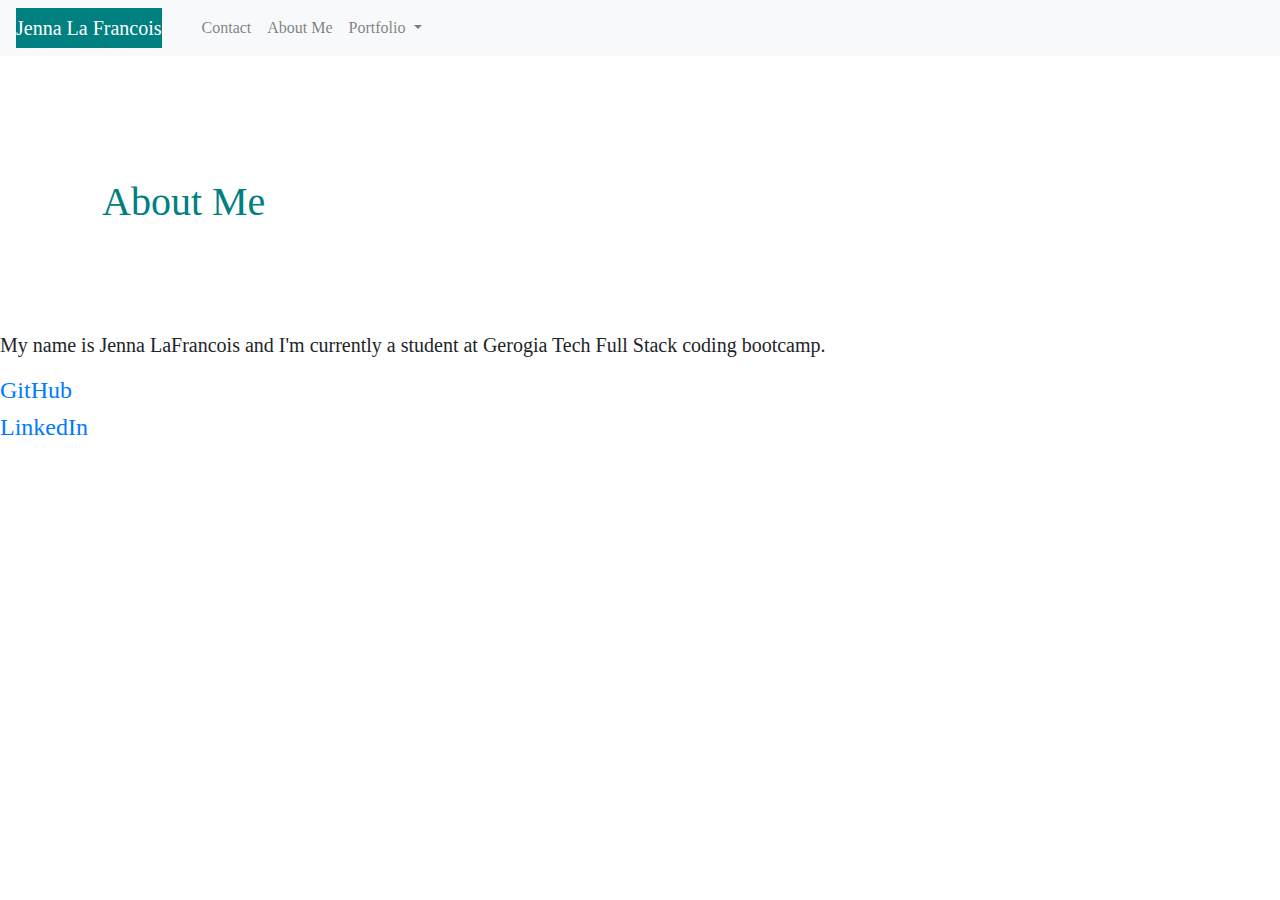
==== index.html @ 0a4c2a2d "Update index.html" ====
<!DOCTYPE html>
<!--[if lt IE 7]>      <html class="no-js lt-ie9 lt-ie8 lt-ie7"> <![endif]-->
<!--[if IE 7]>         <html class="no-js lt-ie9 lt-ie8"> <![endif]-->
<!--[if IE 8]>         <html class="no-js lt-ie9"> <![endif]-->
<!--[if gt IE 8]><!--> <html class="no-js"> <!--<![endif]-->
    <head>
        <meta charset="utf-8">
        <meta http-equiv="X-UA-Compatible" content="IE=edge">
        <title></title>
        <meta name="description" content="">
        <meta name="viewport" content="width=device-width, initial-scale=1">
        <link rel="stylesheet" href="https://stackpath.bootstrapcdn.com/bootstrap/4.3.1/css/bootstrap.min.css" integrity="sha384-ggOyR0iXCbMQv3Xipma34MD+dH/1fQ784/j6cY/iJTQUOhcWr7x9JvoRxT2MZw1T" crossorigin="anonymous">
        <link rel="stylesheet" href="./index.css"
      </head>
    <body>
        <nav class="navbar navbar-expand-lg navbar-light bg-light">
            <a class="navbar-brand" href="#">Jenna La Francois</a>
            <button class="navbar-toggler" type="button" data-toggle="collapse" data-target="#navbarNavDropdown" aria-controls="navbarNavDropdown" aria-expanded="false" aria-label="Toggle navigation">
              <span class="navbar-toggler-icon"></span>
            </button>
            <div class="collapse navbar-collapse" id="navbarNavDropdown">
              <ul class="navbar-nav">
                <li class="nav-item active">
                  <a class="nav-link" href="#"><span class="sr-only">(current)</span></a>
                </li>
                <li class="nav-item">
                  <a class="nav-link" href="/About_Me_Portfolio/contact.html">Contact</a>
                </li>
                <li class="nav-item">
                  <a class="nav-link" href="#">About Me</a>
                </li>
                <li class="nav-item dropdown">
                  <a class="nav-link dropdown-toggle" href="#" id="navbarDropdownMenuLink" role="button" data-toggle="dropdown" aria-haspopup="true" aria-expanded="false">
                    Portfolio
                  </a>
                </li>
              </ul>
            </div>
          </nav>
          <script src="https://code.jquery.com/jquery-3.5.1.slim.min.js" integrity="sha384-DfXdz2htPH0lsSSs5nCTpuj/zy4C+OGpamoFVy38MVBnE+IbbVYUew+OrCXaRkfj" crossorigin="anonymous"></script>
<script src="https://cdn.jsdelivr.net/npm/popper.js@1.16.1/dist/umd/popper.min.js" integrity="sha384-9/reFTGAW83EW2RDu2S0VKaIzap3H66lZH81PoYlFhbGU+6BZp6G7niu735Sk7lN" crossorigin="anonymous"></script>
<script src="https://stackpath.bootstrapcdn.com/bootstrap/4.5.2/js/bootstrap.min.js" integrity="sha384-B4gt1jrGC7Jh4AgTPSdUtOBvfO8shuf57BaghqFfPlYxofvL8/KUEfYiJOMMV+rV" crossorigin="anonymous"></script>
    </body>
    <h1> 
      <div class="container">
        <!-- Stack the columns on mobile by making one full-width and the other half-width -->
        <div class="row">
          <div class="jumbotron">
            <h1 class="display-4"></h1>About Me</h1>
            <p class="lead">My name is Jenna LaFrancois and I'm currently a student at Gerogia Tech Full Stack coding bootcamp.</p>
     <h4> <a href="https://github.com/jennalala">GitHub</a> </h4>
     <h4> <a href="https://www.linkedin.com/in/jenna-lafrancois-191750187/">LinkedIn</a> </h4>

        </div>
      
    </h1>
</html>
---- index.css ----
body {
    background-image: url("../ignasi_pattern_s.png");
    background-repeat: repeat;
    font-family: "Merriweather", serif;
  }
  h1 {
    color: teal;
    font-weight: 300px;
  }
  
  .navbar-light .navbar-brand {
    color: white;
    background-color: teal;
  }
  .navbar-light .navbar-nav .nav-link li {
    color: lightgrey;
  }
 
  .container {
    margin-top: 50px;
  }
  .container .jumbotron {
    background-color: white;
  }
  footer {
    text-align: center;
    border-top: teal solid 5px;
    background-color: lightgrey;
    color: rgb(29, 25, 25);
    height: 50px;
    left: 0;
    bottom: 0;
    width: 100%;
    position: sticky;
  }
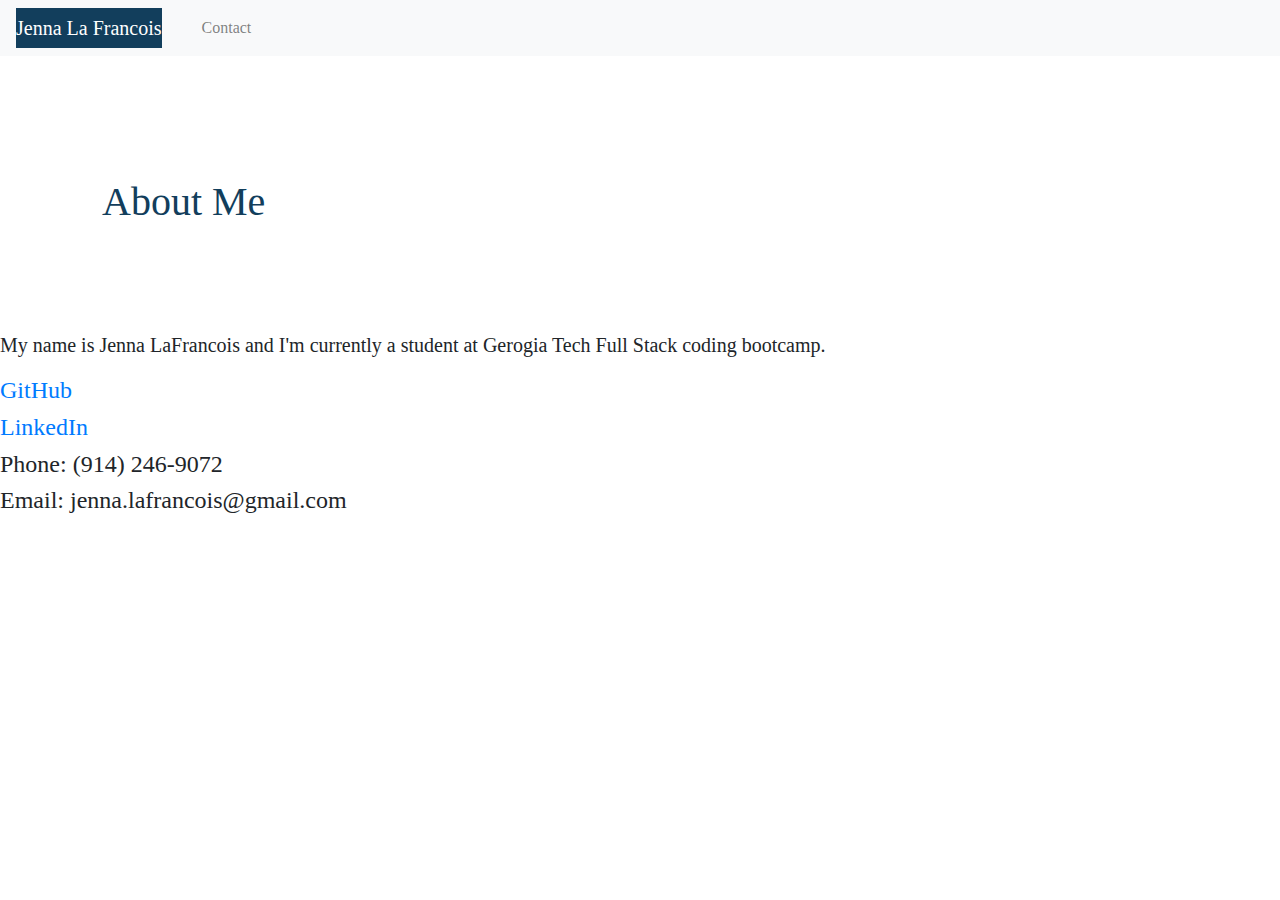
==== commit 820b154d: "Update index.html" ====
--- a/index.html
+++ b/index.html
@@ -13,6 +13,11 @@
         <link rel="stylesheet" href="./index.css"
       </head>
     <body>
+      <script
+      src="https://code.jquery.com/jquery-3.5.1.slim.min.js"
+      integrity="sha384-DfXdz2htPH0lsSSs5nCTpuj/zy4C+OGpamoFVy38MVBnE+IbbVYUew+OrCXaRkfj"
+      crossorigin="anonymous"
+    ></script>
         <nav class="navbar navbar-expand-lg navbar-light bg-light">
             <a class="navbar-brand" href="#">Jenna La Francois</a>
             <button class="navbar-toggler" type="button" data-toggle="collapse" data-target="#navbarNavDropdown" aria-controls="navbarNavDropdown" aria-expanded="false" aria-label="Toggle navigation">
@@ -24,15 +29,15 @@
                   <a class="nav-link" href="#"><span class="sr-only">(current)</span></a>
                 </li>
                 <li class="nav-item">
-                  <a class="nav-link" href="/About_Me_Portfolio/contact.html">Contact</a>
+                  <a class="nav-link" href="/contact.html">Contact</a>
                 </li>
                 <li class="nav-item">
-                  <a class="nav-link" href="#">About Me</a>
+                  <!-- <a class="nav-link" href="#">About Me</a> -->
                 </li>
                 <li class="nav-item dropdown">
-                  <a class="nav-link dropdown-toggle" href="#" id="navbarDropdownMenuLink" role="button" data-toggle="dropdown" aria-haspopup="true" aria-expanded="false">
+                  <!-- <a class="nav-link dropdown-toggle" href="#" id="navbarDropdownMenuLink" role="button" data-toggle="dropdown" aria-haspopup="true" aria-expanded="false">
                     Portfolio
-                  </a>
+                  </a> -->
                 </li>
               </ul>
             </div>
@@ -50,6 +55,8 @@
             <p class="lead">My name is Jenna LaFrancois and I'm currently a student at Gerogia Tech Full Stack coding bootcamp.</p>
      <h4> <a href="https://github.com/jennalala">GitHub</a> </h4>
      <h4> <a href="https://www.linkedin.com/in/jenna-lafrancois-191750187/">LinkedIn</a> </h4>
+     <h4> Phone: (914) 246-9072</h4>
+            <h4> Email: jenna.lafrancois@gmail.com</h4>
 
         </div>
       
--- a/index.css
+++ b/index.css
@@ -1,36 +1,36 @@
-
-body {
-    background-image: url("../ignasi_pattern_s.png");
-    background-repeat: repeat;
-    font-family: "Merriweather", serif;
-  }
-  h1 {
-    color: teal;
-    font-weight: 300px;
-  }
-  
-  .navbar-light .navbar-brand {
-    color: white;
-    background-color: teal;
-  }
-  .navbar-light .navbar-nav .nav-link li {
-    color: lightgrey;
-  }
- 
-  .container {
-    margin-top: 50px;
-  }
-  .container .jumbotron {
-    background-color: white;
-  }
-  footer {
-    text-align: center;
-    border-top: teal solid 5px;
-    background-color: lightgrey;
-    color: rgb(29, 25, 25);
-    height: 50px;
-    left: 0;
-    bottom: 0;
-    width: 100%;
-    position: sticky;
-  }+
+body {
+    background-image: none;
+    background-repeat: repeat;
+    font-family: "", serif;
+  }
+  h1 {
+    color: rgb(18, 62, 92);
+    font-weight: 300px;
+  }
+  
+  .navbar-light .navbar-brand {
+    color: white;
+    background-color: rgb(18, 62, 92);
+  }
+  .navbar-light .navbar-nav .nav-link li {
+    color: lightgrey;
+  }
+ 
+  .container {
+    margin-top: 50px;
+  }
+  .container .jumbotron {
+    background-color: white;
+  }
+  footer {
+    text-align: center;
+    border-top: teal solid 5px;
+    background-color: lightgrey;
+    color: rgb(29, 25, 25);
+    height: 50px;
+    left: 0;
+    bottom: 0;
+    width: 100%;
+    position: sticky;
+  }
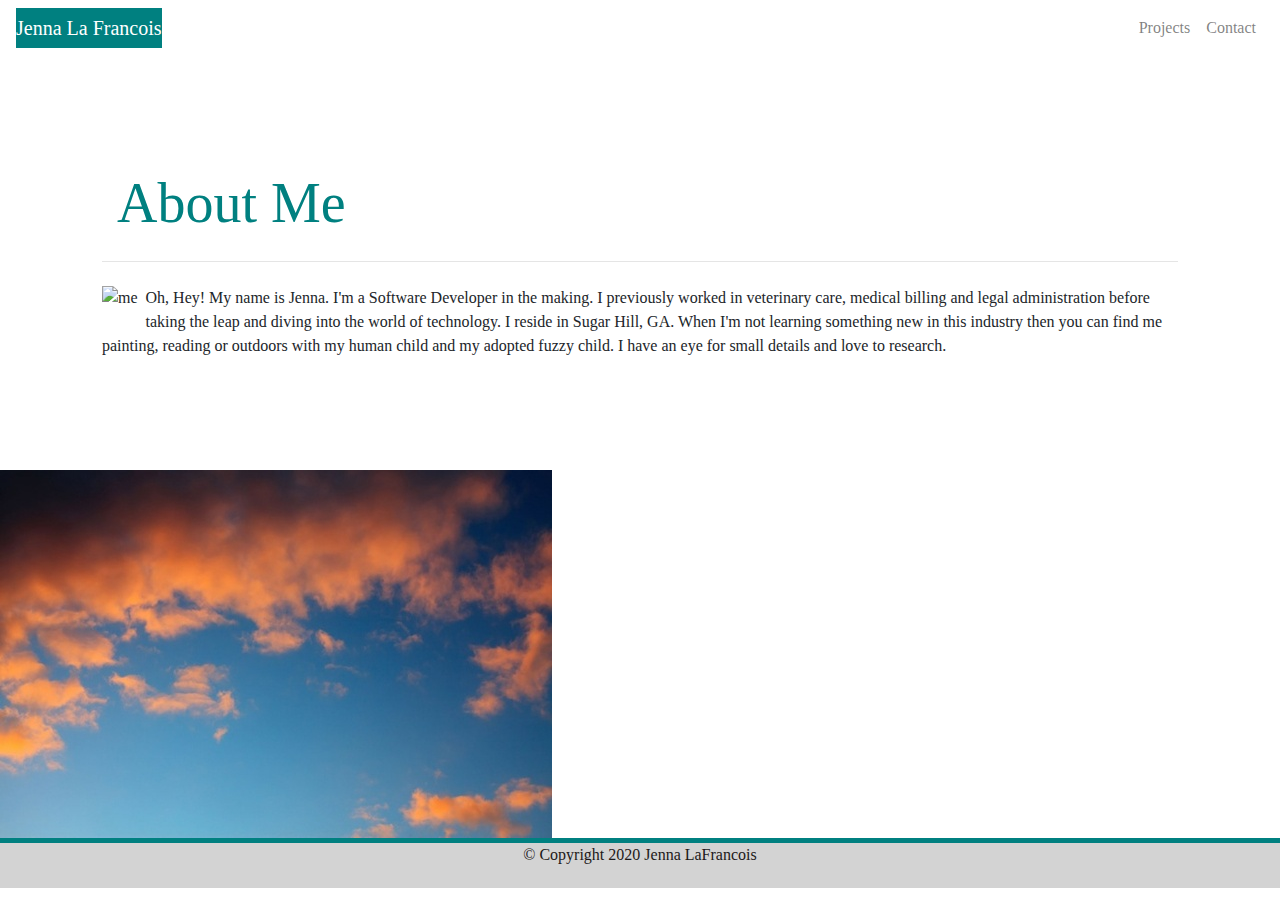
==== commit 73489c44: "organized a bit, attempted background picture. still needs fixing" ====
--- a/index.html
+++ b/index.html
@@ -2,63 +2,114 @@
 <!--[if lt IE 7]>      <html class="no-js lt-ie9 lt-ie8 lt-ie7"> <![endif]-->
 <!--[if IE 7]>         <html class="no-js lt-ie9 lt-ie8"> <![endif]-->
 <!--[if IE 8]>         <html class="no-js lt-ie9"> <![endif]-->
-<!--[if gt IE 8]><!--> <html class="no-js"> <!--<![endif]-->
-    <head>
-        <meta charset="utf-8">
-        <meta http-equiv="X-UA-Compatible" content="IE=edge">
-        <title></title>
-        <meta name="description" content="">
-        <meta name="viewport" content="width=device-width, initial-scale=1">
-        <link rel="stylesheet" href="https://stackpath.bootstrapcdn.com/bootstrap/4.3.1/css/bootstrap.min.css" integrity="sha384-ggOyR0iXCbMQv3Xipma34MD+dH/1fQ784/j6cY/iJTQUOhcWr7x9JvoRxT2MZw1T" crossorigin="anonymous">
-        <link rel="stylesheet" href="./index.css"
-      </head>
-    <body>
-      <script
+<!--[if gt IE 8]><!-->
+<html class="no-js">
+  <!--<![endif]-->
+  <head>
+    <meta charset="utf-8" />
+    <meta http-equiv="X-UA-Compatible" content="IE=edge" />
+    <title>Jenna La Francois Portfolio</title>
+    <meta name="description" content="" />
+    <meta name="viewport" content="width=device-width, initial-scale=1" />
+    <link
+      rel="stylesheet"
+      href="https://stackpath.bootstrapcdn.com/bootstrap/4.5.2/css/bootstrap.min.css"
+      integrity="sha384-JcKb8q3iqJ61gNV9KGb8thSsNjpSL0n8PARn9HuZOnIxN0hoP+VmmDGMN5t9UJ0Z"
+      crossorigin="anonymous"
+    />
+    <script
       src="https://code.jquery.com/jquery-3.5.1.slim.min.js"
       integrity="sha384-DfXdz2htPH0lsSSs5nCTpuj/zy4C+OGpamoFVy38MVBnE+IbbVYUew+OrCXaRkfj"
       crossorigin="anonymous"
     ></script>
-        <nav class="navbar navbar-expand-lg navbar-light bg-light">
-            <a class="navbar-brand" href="#">Jenna La Francois</a>
-            <button class="navbar-toggler" type="button" data-toggle="collapse" data-target="#navbarNavDropdown" aria-controls="navbarNavDropdown" aria-expanded="false" aria-label="Toggle navigation">
-              <span class="navbar-toggler-icon"></span>
-            </button>
-            <div class="collapse navbar-collapse" id="navbarNavDropdown">
-              <ul class="navbar-nav">
-                <li class="nav-item active">
-                  <a class="nav-link" href="#"><span class="sr-only">(current)</span></a>
-                </li>
-                <li class="nav-item">
-                  <a class="nav-link" href="/contact.html">Contact</a>
-                </li>
-                <li class="nav-item">
-                  <!-- <a class="nav-link" href="#">About Me</a> -->
-                </li>
-                <li class="nav-item dropdown">
-                  <!-- <a class="nav-link dropdown-toggle" href="#" id="navbarDropdownMenuLink" role="button" data-toggle="dropdown" aria-haspopup="true" aria-expanded="false">
-                    Portfolio
-                  </a> -->
-                </li>
-              </ul>
+    <script
+      src="https://cdn.jsdelivr.net/npm/popper.js@1.16.1/dist/umd/popper.min.js"
+      integrity="sha384-9/reFTGAW83EW2RDu2S0VKaIzap3H66lZH81PoYlFhbGU+6BZp6G7niu735Sk7lN"
+      crossorigin="anonymous"
+    ></script>
+    <script
+      src="https://stackpath.bootstrapcdn.com/bootstrap/4.5.2/js/bootstrap.min.js"
+      integrity="sha384-B4gt1jrGC7Jh4AgTPSdUtOBvfO8shuf57BaghqFfPlYxofvL8/KUEfYiJOMMV+rV"
+      crossorigin="anonymous"
+    ></script>
+    <link
+      href="https://fonts.googleapis.com/css2?family=Kumbh+Sans&display=swap"
+      rel="stylesheet"
+    />
+    <link
+      href="https://fonts.googleapis.com/css2?family=Lobster&display=swap"
+      rel="stylesheet"
+    />
+    <link rel="stylesheet" href="./assests/style.css" />
+    <link rel="stylesheet" href="./assests/index.css" />
+  </head>
+
+  <body>
+    <!-- Header/Navigation bar -->
+    <nav class="navbar sticky-top navbar-expand-lg navbar-light bg-transparent">
+      <a class="navbar-brand" href="./index.html">Jenna La Francois</a>
+      <button
+        class="navbar-toggler"
+        type="button"
+        data-toggle="collapse"
+        data-target="#navbarSupportedContent"
+        aria-controls="navbarSupportedContent"
+        aria-expanded="false"
+        aria-label="Toggle navigation"
+      >
+        <span class="navbar-toggler-icon"></span>
+      </button>
+
+      <div class="collapse navbar-collapse" id="navbarSupportedContent">
+        <ul class="navbar-nav ml-auto">
+          <li class="nav-item">
+            <a class="nav-link" href="./portfolio.html">Projects</a>
+          </li>
+          <li class="nav-item">
+            <a class="nav-link" href="./contact.html">Contact</a>
+          </li>
+        </ul>
+      </div>
+    </nav>
+    <!-- Contains a headshot image and biography -->
+    <main class="container">
+      <div class="row">
+        <div class="jumbotron bg-transparent">
+          <div class="col-sm-12">
+            <h1 class="display-4">About Me</h1>
+          </div>
+          <hr class="my-4" />
+          <div class="row">
+            <div class="col-sm-12">
+              <img
+                src=""
+                class="headshot float-left mr-2 mb-1"
+                alt="me"
+              />
+              <p>
+                Oh, Hey! My name is Jenna. I'm a Software Developer in the making.
+                I previously worked in veterinary care, medical billing and legal administration
+                before taking the leap and diving into the world of technology.
+                I reside in Sugar Hill, GA. 
+                When I'm not learning something new in this industry 
+                then you can find me painting, reading or outdoors with my human child 
+                and my adopted fuzzy child.
+                I have an eye for small details and love to research.
+              </p>
             </div>
-          </nav>
-          <script src="https://code.jquery.com/jquery-3.5.1.slim.min.js" integrity="sha384-DfXdz2htPH0lsSSs5nCTpuj/zy4C+OGpamoFVy38MVBnE+IbbVYUew+OrCXaRkfj" crossorigin="anonymous"></script>
-<script src="https://cdn.jsdelivr.net/npm/popper.js@1.16.1/dist/umd/popper.min.js" integrity="sha384-9/reFTGAW83EW2RDu2S0VKaIzap3H66lZH81PoYlFhbGU+6BZp6G7niu735Sk7lN" crossorigin="anonymous"></script>
-<script src="https://stackpath.bootstrapcdn.com/bootstrap/4.5.2/js/bootstrap.min.js" integrity="sha384-B4gt1jrGC7Jh4AgTPSdUtOBvfO8shuf57BaghqFfPlYxofvL8/KUEfYiJOMMV+rV" crossorigin="anonymous"></script>
-    </body>
-    <h1> 
-      <div class="container">
-        <!-- Stack the columns on mobile by making one full-width and the other half-width -->
-        <div class="row">
-          <div class="jumbotron">
-            <h1 class="display-4"></h1>About Me</h1>
-            <p class="lead">My name is Jenna LaFrancois and I'm currently a student at Gerogia Tech Full Stack coding bootcamp.</p>
-     <h4> <a href="https://github.com/jennalala">GitHub</a> </h4>
-     <h4> <a href="https://www.linkedin.com/in/jenna-lafrancois-191750187/">LinkedIn</a> </h4>
-     <h4> Phone: (914) 246-9072</h4>
-            <h4> Email: jenna.lafrancois@gmail.com</h4>
-
+          </div>
         </div>
-      
-    </h1>
-</html>
+      </div>
+    </main>
+    <!-- Background image -->
+    <img
+      src="images\dramatic_sunset_sky_192371.jpg"
+      class="background"
+      alt="sun set"
+    />
+    <!-- Footer containing copyright -->
+    <footer>
+      <p>&copy; Copyright 2020 Jenna LaFrancois</p>
+    </footer>
+  </body>
+</html>--- a/assests/style.css
+++ b/assests/style.css
@@ -0,0 +1,37 @@
+
+link 
+body {
+    background-image: url("../images/dramatic_sunset_sky_192371.jpg");
+    background-repeat: repeat;
+    font-family: "Merriweather", serif;
+  }
+  h1 {
+    color: teal;
+    font-weight: 300px;
+  }
+  
+  .navbar-light .navbar-brand {
+    color: white;
+    background-color: teal;
+  }
+  .navbar-light .navbar-nav .nav-link li {
+    color: lightgrey;
+  }
+ 
+  .container {
+    margin-top: 50px;
+  }
+  .container .jumbotron {
+    background-color: white;
+  }
+  footer {
+    text-align: center;
+    border-top: teal solid 5px;
+    background-color: lightgrey;
+    color: rgb(29, 25, 25);
+    height: 50px;
+    left: 0;
+    bottom: 0;
+    width: 100%;
+    position: sticky;
+  }--- a/assests/index.css
+++ b/assests/index.css
@@ -0,0 +1,36 @@
+
+body {
+    background-image: url("images\dramatic_sunset_sky_192371.jpg");
+    background-repeat: repeat;
+    font-family: "Merriweather", serif;
+  }
+  h1 {
+    color: teal;
+    font-weight: 300px;
+  }
+  
+  .navbar-light .navbar-brand {
+    color: white;
+    background-color: teal;
+  }
+  .navbar-light .navbar-nav .nav-link li {
+    color: lightgrey;
+  }
+ 
+  .container {
+    margin-top: 50px;
+  }
+  .container .jumbotron {
+    background-color: teal;
+  }
+  footer {
+    text-align: center;
+    border-top: teal solid 5px;
+    background-color: lightgrey;
+    color: rgb(29, 25, 25);
+    height: 50px;
+    left: 0;
+    bottom: 0;
+    width: 100%;
+    position: sticky;
+  }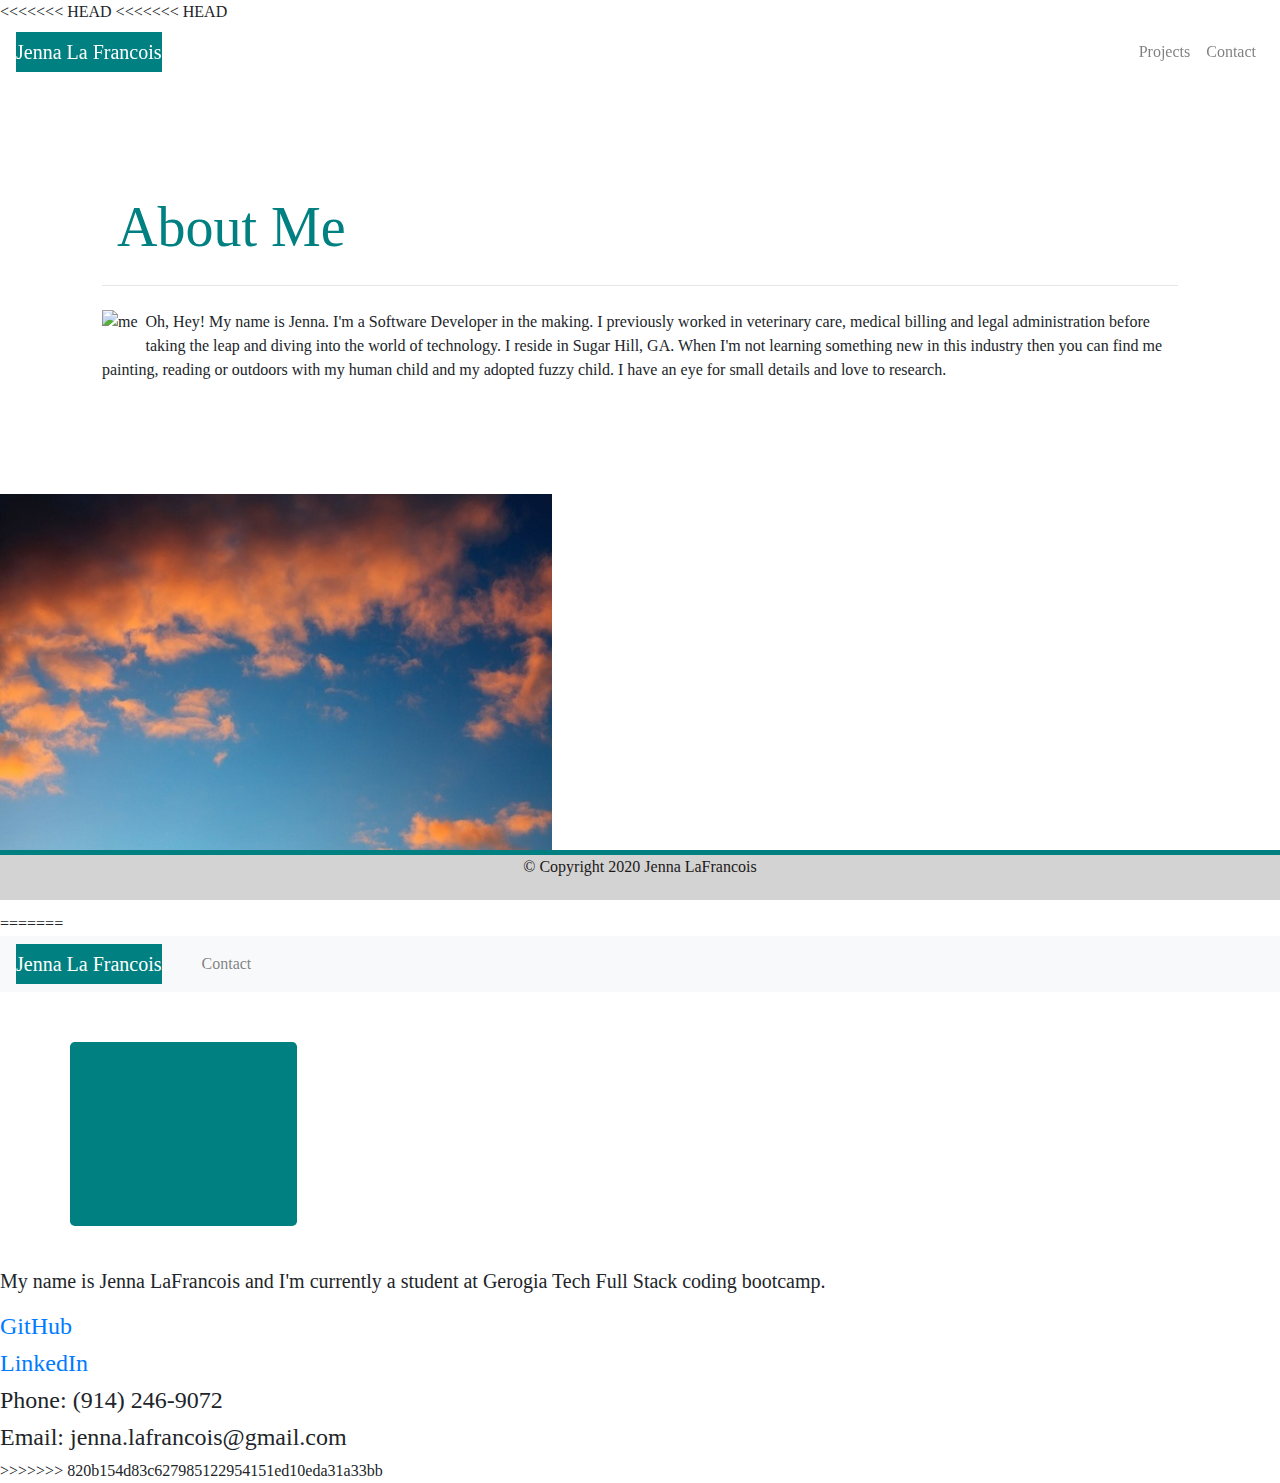
==== commit eebde7ab: "update" ====
--- a/index.html
+++ b/index.html
@@ -2,6 +2,7 @@
 <!--[if lt IE 7]>      <html class="no-js lt-ie9 lt-ie8 lt-ie7"> <![endif]-->
 <!--[if IE 7]>         <html class="no-js lt-ie9 lt-ie8"> <![endif]-->
 <!--[if IE 8]>         <html class="no-js lt-ie9"> <![endif]-->
+<<<<<<< HEAD
 <!--[if gt IE 8]><!-->
 <html class="no-js">
   <!--<![endif]-->
@@ -18,10 +19,25 @@
       crossorigin="anonymous"
     />
     <script
+=======
+<!--[if gt IE 8]><!--> <html class="no-js"> <!--<![endif]-->
+    <head>
+        <meta charset="utf-8">
+        <meta http-equiv="X-UA-Compatible" content="IE=edge">
+        <title></title>
+        <meta name="description" content="">
+        <meta name="viewport" content="width=device-width, initial-scale=1">
+        <link rel="stylesheet" href="https://stackpath.bootstrapcdn.com/bootstrap/4.3.1/css/bootstrap.min.css" integrity="sha384-ggOyR0iXCbMQv3Xipma34MD+dH/1fQ784/j6cY/iJTQUOhcWr7x9JvoRxT2MZw1T" crossorigin="anonymous">
+        <link rel="stylesheet" href="./index.css"
+      </head>
+    <body>
+      <script
+>>>>>>> 820b154d83c627985122954151ed10eda31a33bb
       src="https://code.jquery.com/jquery-3.5.1.slim.min.js"
       integrity="sha384-DfXdz2htPH0lsSSs5nCTpuj/zy4C+OGpamoFVy38MVBnE+IbbVYUew+OrCXaRkfj"
       crossorigin="anonymous"
     ></script>
+<<<<<<< HEAD
     <script
       src="https://cdn.jsdelivr.net/npm/popper.js@1.16.1/dist/umd/popper.min.js"
       integrity="sha384-9/reFTGAW83EW2RDu2S0VKaIzap3H66lZH81PoYlFhbGU+6BZp6G7niu735Sk7lN"
@@ -112,4 +128,50 @@
       <p>&copy; Copyright 2020 Jenna LaFrancois</p>
     </footer>
   </body>
-</html>+</html>
+=======
+        <nav class="navbar navbar-expand-lg navbar-light bg-light">
+            <a class="navbar-brand" href="#">Jenna La Francois</a>
+            <button class="navbar-toggler" type="button" data-toggle="collapse" data-target="#navbarNavDropdown" aria-controls="navbarNavDropdown" aria-expanded="false" aria-label="Toggle navigation">
+              <span class="navbar-toggler-icon"></span>
+            </button>
+            <div class="collapse navbar-collapse" id="navbarNavDropdown">
+              <ul class="navbar-nav">
+                <li class="nav-item active">
+                  <a class="nav-link" href="#"><span class="sr-only">(current)</span></a>
+                </li>
+                <li class="nav-item">
+                  <a class="nav-link" href="/contact.html">Contact</a>
+                </li>
+                <li class="nav-item">
+                  <!-- <a class="nav-link" href="#">About Me</a> -->
+                </li>
+                <li class="nav-item dropdown">
+                  <!-- <a class="nav-link dropdown-toggle" href="#" id="navbarDropdownMenuLink" role="button" data-toggle="dropdown" aria-haspopup="true" aria-expanded="false">
+                    Portfolio
+                  </a> -->
+                </li>
+              </ul>
+            </div>
+          </nav>
+          <script src="https://code.jquery.com/jquery-3.5.1.slim.min.js" integrity="sha384-DfXdz2htPH0lsSSs5nCTpuj/zy4C+OGpamoFVy38MVBnE+IbbVYUew+OrCXaRkfj" crossorigin="anonymous"></script>
+<script src="https://cdn.jsdelivr.net/npm/popper.js@1.16.1/dist/umd/popper.min.js" integrity="sha384-9/reFTGAW83EW2RDu2S0VKaIzap3H66lZH81PoYlFhbGU+6BZp6G7niu735Sk7lN" crossorigin="anonymous"></script>
+<script src="https://stackpath.bootstrapcdn.com/bootstrap/4.5.2/js/bootstrap.min.js" integrity="sha384-B4gt1jrGC7Jh4AgTPSdUtOBvfO8shuf57BaghqFfPlYxofvL8/KUEfYiJOMMV+rV" crossorigin="anonymous"></script>
+    </body>
+    <h1> 
+      <div class="container">
+        <!-- Stack the columns on mobile by making one full-width and the other half-width -->
+        <div class="row">
+          <div class="jumbotron">
+            <h1 class="display-4"></h1>About Me</h1>
+            <p class="lead">My name is Jenna LaFrancois and I'm currently a student at Gerogia Tech Full Stack coding bootcamp.</p>
+     <h4> <a href="https://github.com/jennalala">GitHub</a> </h4>
+     <h4> <a href="https://www.linkedin.com/in/jenna-lafrancois-191750187/">LinkedIn</a> </h4>
+     <h4> Phone: (914) 246-9072</h4>
+            <h4> Email: jenna.lafrancois@gmail.com</h4>
+
+        </div>
+      
+    </h1>
+</html>
+>>>>>>> 820b154d83c627985122954151ed10eda31a33bb
--- a/index.css
+++ b/index.css
@@ -0,0 +1,36 @@
+
+body {
+    background-image: none;
+    background-repeat: repeat;
+    font-family: "", serif;
+  }
+  h1 {
+    color: rgb(18, 62, 92);
+    font-weight: 300px;
+  }
+  
+  .navbar-light .navbar-brand {
+    color: white;
+    background-color: rgb(18, 62, 92);
+  }
+  .navbar-light .navbar-nav .nav-link li {
+    color: lightgrey;
+  }
+ 
+  .container {
+    margin-top: 50px;
+  }
+  .container .jumbotron {
+    background-color: white;
+  }
+  footer {
+    text-align: center;
+    border-top: teal solid 5px;
+    background-color: lightgrey;
+    color: rgb(29, 25, 25);
+    height: 50px;
+    left: 0;
+    bottom: 0;
+    width: 100%;
+    position: sticky;
+  }
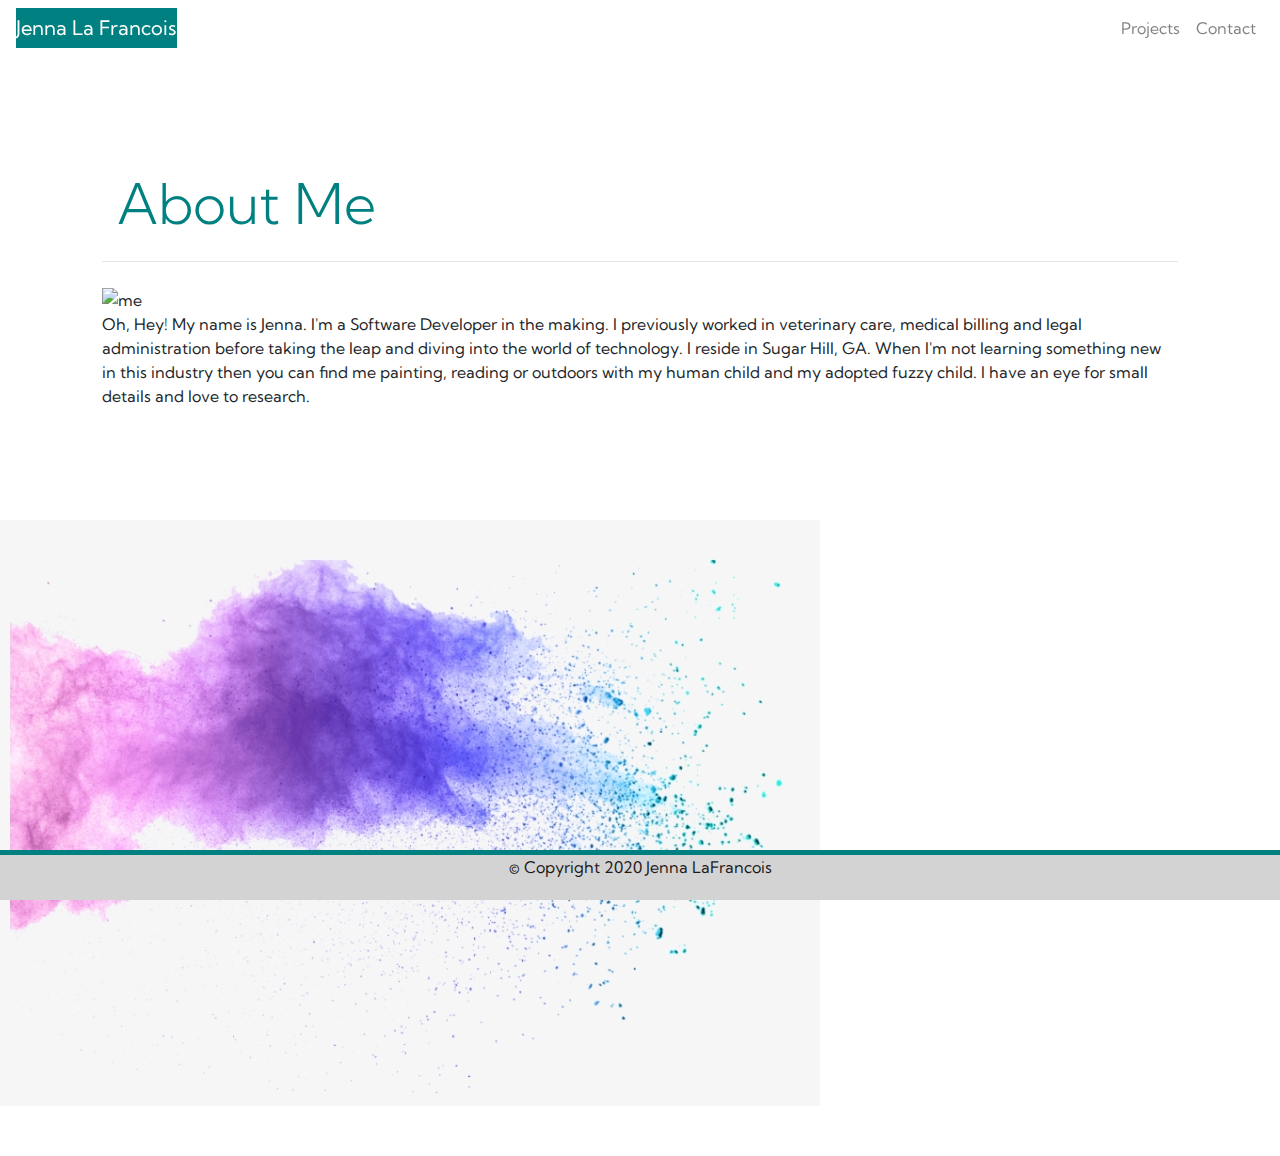
==== commit e7315bea: "update" ====
--- a/index.html
+++ b/index.html
@@ -2,7 +2,6 @@
 <!--[if lt IE 7]>      <html class="no-js lt-ie9 lt-ie8 lt-ie7"> <![endif]-->
 <!--[if IE 7]>         <html class="no-js lt-ie9 lt-ie8"> <![endif]-->
 <!--[if IE 8]>         <html class="no-js lt-ie9"> <![endif]-->
-<<<<<<< HEAD
 <!--[if gt IE 8]><!-->
 <html class="no-js">
   <!--<![endif]-->
@@ -19,25 +18,10 @@
       crossorigin="anonymous"
     />
     <script
-=======
-<!--[if gt IE 8]><!--> <html class="no-js"> <!--<![endif]-->
-    <head>
-        <meta charset="utf-8">
-        <meta http-equiv="X-UA-Compatible" content="IE=edge">
-        <title></title>
-        <meta name="description" content="">
-        <meta name="viewport" content="width=device-width, initial-scale=1">
-        <link rel="stylesheet" href="https://stackpath.bootstrapcdn.com/bootstrap/4.3.1/css/bootstrap.min.css" integrity="sha384-ggOyR0iXCbMQv3Xipma34MD+dH/1fQ784/j6cY/iJTQUOhcWr7x9JvoRxT2MZw1T" crossorigin="anonymous">
-        <link rel="stylesheet" href="./index.css"
-      </head>
-    <body>
-      <script
->>>>>>> 820b154d83c627985122954151ed10eda31a33bb
       src="https://code.jquery.com/jquery-3.5.1.slim.min.js"
       integrity="sha384-DfXdz2htPH0lsSSs5nCTpuj/zy4C+OGpamoFVy38MVBnE+IbbVYUew+OrCXaRkfj"
       crossorigin="anonymous"
     ></script>
-<<<<<<< HEAD
     <script
       src="https://cdn.jsdelivr.net/npm/popper.js@1.16.1/dist/umd/popper.min.js"
       integrity="sha384-9/reFTGAW83EW2RDu2S0VKaIzap3H66lZH81PoYlFhbGU+6BZp6G7niu735Sk7lN"
@@ -57,7 +41,7 @@
       rel="stylesheet"
     />
     <link rel="stylesheet" href="./assests/style.css" />
-    <link rel="stylesheet" href="./assests/index.css" />
+    <!-- <link rel="stylesheet" href="./assests/index.css" /> -->
   </head>
 
   <body>
@@ -99,7 +83,7 @@
             <div class="col-sm-12">
               <img
                 src=""
-                class="headshot float-left mr-2 mb-1"
+                class="photo"
                 alt="me"
               />
               <p>
@@ -119,9 +103,9 @@
     </main>
     <!-- Background image -->
     <img
-      src="images\dramatic_sunset_sky_192371.jpg"
+      src="images\water-color-background.png"
       class="background"
-      alt="sun set"
+      alt="painting"
     />
     <!-- Footer containing copyright -->
     <footer>
@@ -129,49 +113,3 @@
     </footer>
   </body>
 </html>
-=======
-        <nav class="navbar navbar-expand-lg navbar-light bg-light">
-            <a class="navbar-brand" href="#">Jenna La Francois</a>
-            <button class="navbar-toggler" type="button" data-toggle="collapse" data-target="#navbarNavDropdown" aria-controls="navbarNavDropdown" aria-expanded="false" aria-label="Toggle navigation">
-              <span class="navbar-toggler-icon"></span>
-            </button>
-            <div class="collapse navbar-collapse" id="navbarNavDropdown">
-              <ul class="navbar-nav">
-                <li class="nav-item active">
-                  <a class="nav-link" href="#"><span class="sr-only">(current)</span></a>
-                </li>
-                <li class="nav-item">
-                  <a class="nav-link" href="/contact.html">Contact</a>
-                </li>
-                <li class="nav-item">
-                  <!-- <a class="nav-link" href="#">About Me</a> -->
-                </li>
-                <li class="nav-item dropdown">
-                  <!-- <a class="nav-link dropdown-toggle" href="#" id="navbarDropdownMenuLink" role="button" data-toggle="dropdown" aria-haspopup="true" aria-expanded="false">
-                    Portfolio
-                  </a> -->
-                </li>
-              </ul>
-            </div>
-          </nav>
-          <script src="https://code.jquery.com/jquery-3.5.1.slim.min.js" integrity="sha384-DfXdz2htPH0lsSSs5nCTpuj/zy4C+OGpamoFVy38MVBnE+IbbVYUew+OrCXaRkfj" crossorigin="anonymous"></script>
-<script src="https://cdn.jsdelivr.net/npm/popper.js@1.16.1/dist/umd/popper.min.js" integrity="sha384-9/reFTGAW83EW2RDu2S0VKaIzap3H66lZH81PoYlFhbGU+6BZp6G7niu735Sk7lN" crossorigin="anonymous"></script>
-<script src="https://stackpath.bootstrapcdn.com/bootstrap/4.5.2/js/bootstrap.min.js" integrity="sha384-B4gt1jrGC7Jh4AgTPSdUtOBvfO8shuf57BaghqFfPlYxofvL8/KUEfYiJOMMV+rV" crossorigin="anonymous"></script>
-    </body>
-    <h1> 
-      <div class="container">
-        <!-- Stack the columns on mobile by making one full-width and the other half-width -->
-        <div class="row">
-          <div class="jumbotron">
-            <h1 class="display-4"></h1>About Me</h1>
-            <p class="lead">My name is Jenna LaFrancois and I'm currently a student at Gerogia Tech Full Stack coding bootcamp.</p>
-     <h4> <a href="https://github.com/jennalala">GitHub</a> </h4>
-     <h4> <a href="https://www.linkedin.com/in/jenna-lafrancois-191750187/">LinkedIn</a> </h4>
-     <h4> Phone: (914) 246-9072</h4>
-            <h4> Email: jenna.lafrancois@gmail.com</h4>
-
-        </div>
-      
-    </h1>
-</html>
->>>>>>> 820b154d83c627985122954151ed10eda31a33bb
--- a/assests/style.css
+++ b/assests/style.css
@@ -1,9 +1,7 @@
-
-link 
 body {
-    background-image: url("../images/dramatic_sunset_sky_192371.jpg");
+    background-image: url("images/water-color-background.png");
     background-repeat: repeat;
-    font-family: "Merriweather", serif;
+    font-family: "Kumbh Sans", sans-serif;
   }
   h1 {
     color: teal;
--- a/assests/index.css
+++ b/assests/index.css
@@ -1,6 +1,6 @@
 
 body {
-    background-image: url("images\dramatic_sunset_sky_192371.jpg");
+    background-image: url("images/water-color-background.png");
     background-repeat: repeat;
     font-family: "Merriweather", serif;
   }
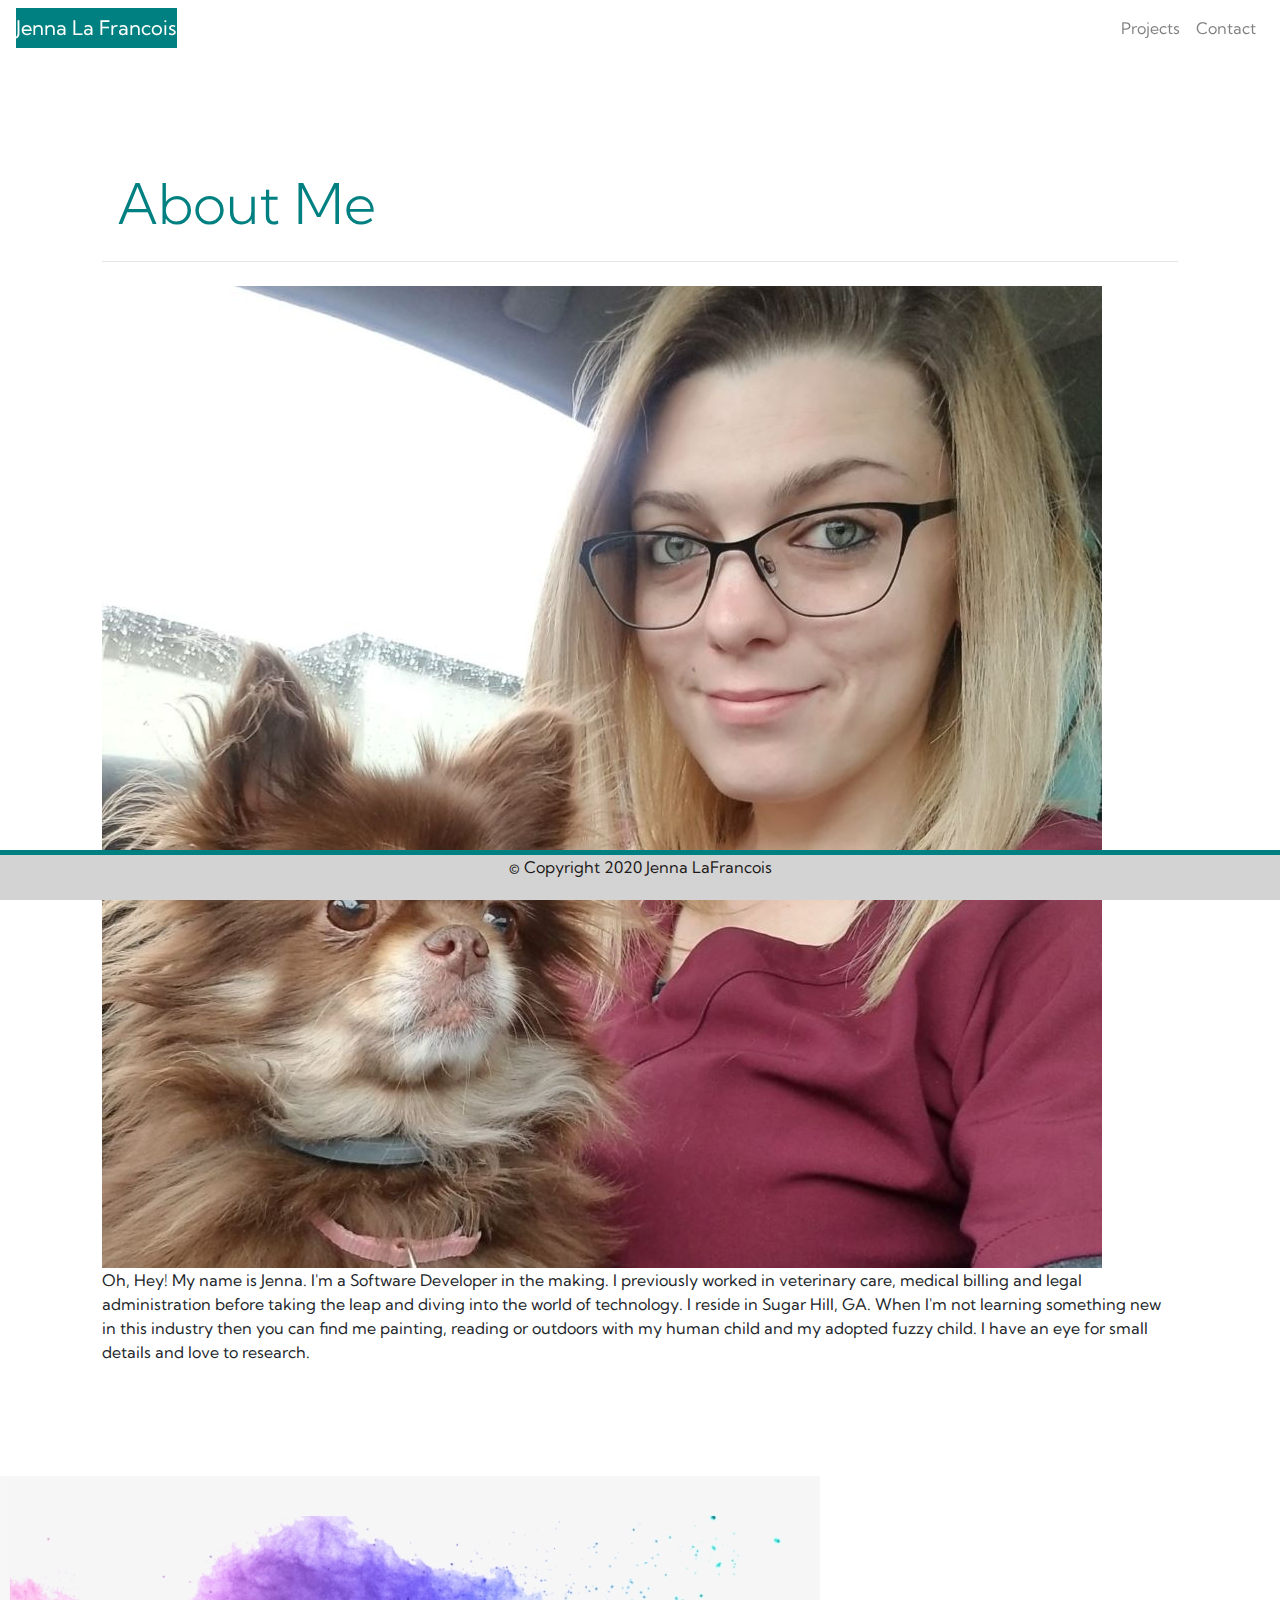
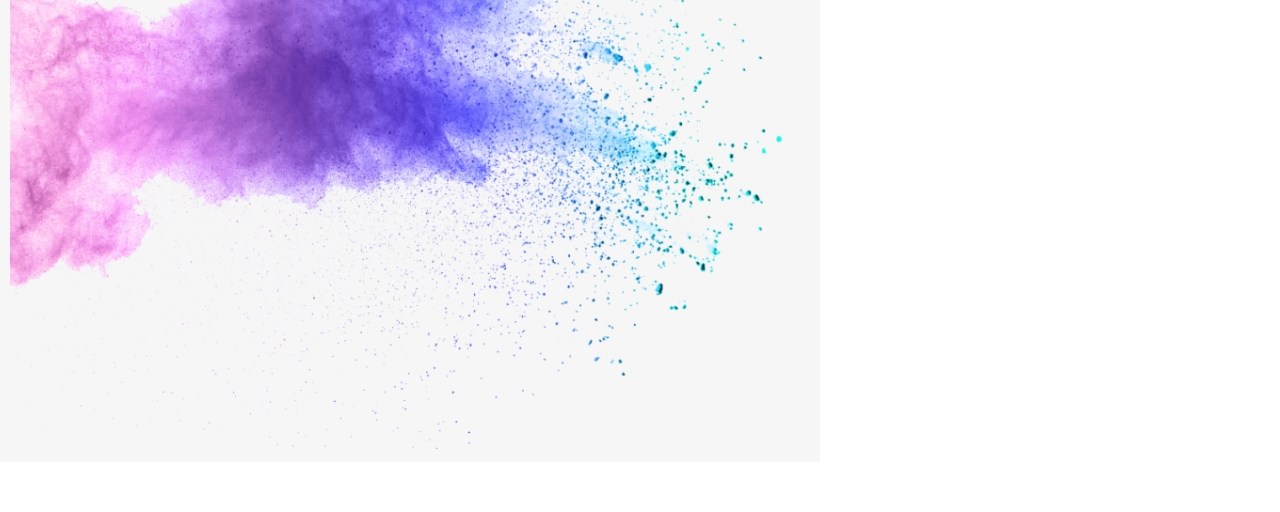
==== commit 32674ec3: "added pictures" ====
--- a/index.html
+++ b/index.html
@@ -41,7 +41,6 @@
       rel="stylesheet"
     />
     <link rel="stylesheet" href="./assests/style.css" />
-    <!-- <link rel="stylesheet" href="./assests/index.css" /> -->
   </head>
 
   <body>
@@ -82,9 +81,9 @@
           <div class="row">
             <div class="col-sm-12">
               <img
-                src=""
+                src="images\lu n me.jpg"
                 class="photo"
-                alt="me"
+                alt="me and lu"
               />
               <p>
                 Oh, Hey! My name is Jenna. I'm a Software Developer in the making.
--- a/assests/style.css
+++ b/assests/style.css
@@ -1,6 +1,6 @@
 body {
     background-image: url("images/water-color-background.png");
-    background-repeat: repeat;
+    background-repeat: no-repeat;
     font-family: "Kumbh Sans", sans-serif;
   }
   h1 {
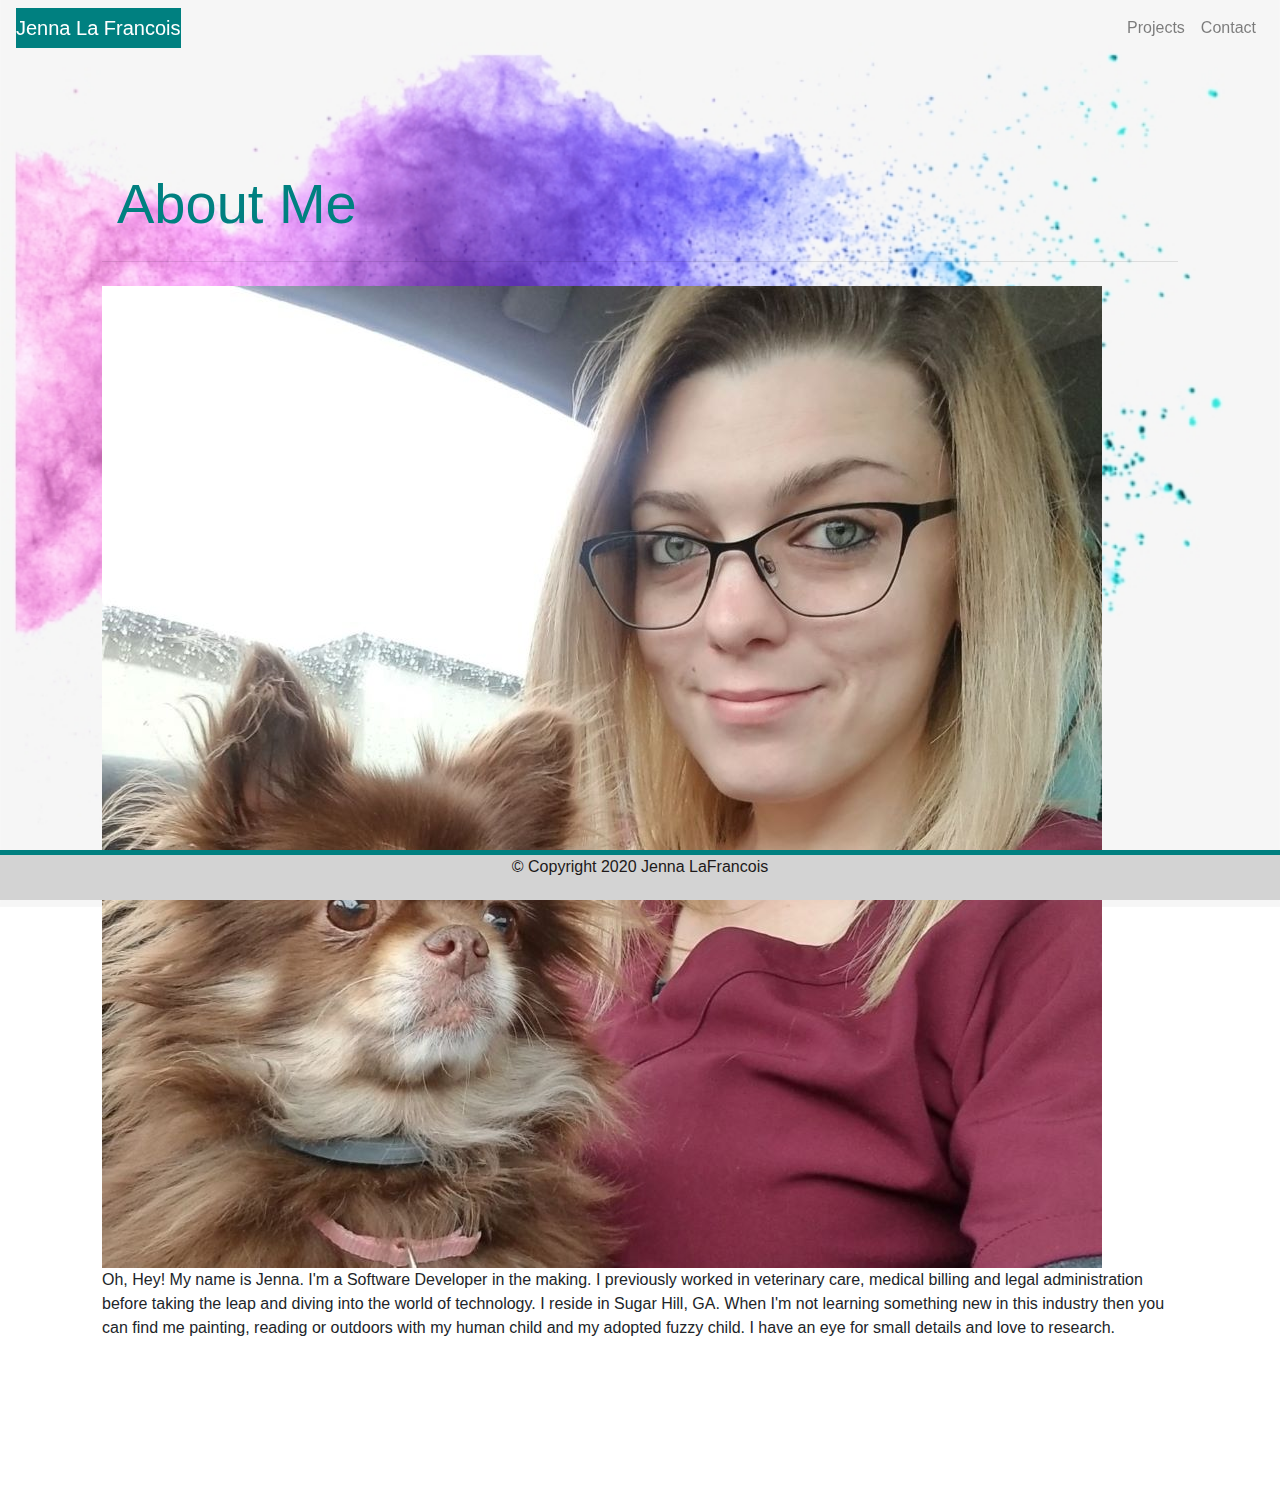
==== commit b034ed44: "fixed and set background for each html page" ====
--- a/index.html
+++ b/index.html
@@ -40,7 +40,7 @@
       href="https://fonts.googleapis.com/css2?family=Lobster&display=swap"
       rel="stylesheet"
     />
-    <link rel="stylesheet" href="./assests/style.css" />
+    <link rel="stylesheet" href="./assets/style.css" />
   </head>
 
   <body>
@@ -101,11 +101,11 @@
       </div>
     </main>
     <!-- Background image -->
-    <img
+    <!-- <img
       src="images\water-color-background.png"
       class="background"
       alt="painting"
-    />
+    /> -->
     <!-- Footer containing copyright -->
     <footer>
       <p>&copy; Copyright 2020 Jenna LaFrancois</p>
--- a/assets/style.css
+++ b/assets/style.css
@@ -0,0 +1,34 @@
+body {
+  background: url("../images/water-color-background.png") no-repeat center center fixed;
+  background-size: cover;
+}
+h1 {
+  color: teal;
+  font-weight: 300px;
+}
+
+.navbar-light .navbar-brand {
+  color: white;
+  background-color: teal;
+}
+.navbar-light .navbar-nav .nav-link li {
+  color: lightgrey;
+}
+
+.container {
+  margin-top: 50px;
+}
+.container .jumbotron {
+  background-color: white;
+}
+footer {
+  text-align: center;
+  border-top: teal solid 5px;
+  background-color: lightgrey;
+  color: rgb(29, 25, 25);
+  height: 50px;
+  left: 0;
+  bottom: 0;
+  width: 100%;
+  position: sticky;
+}
